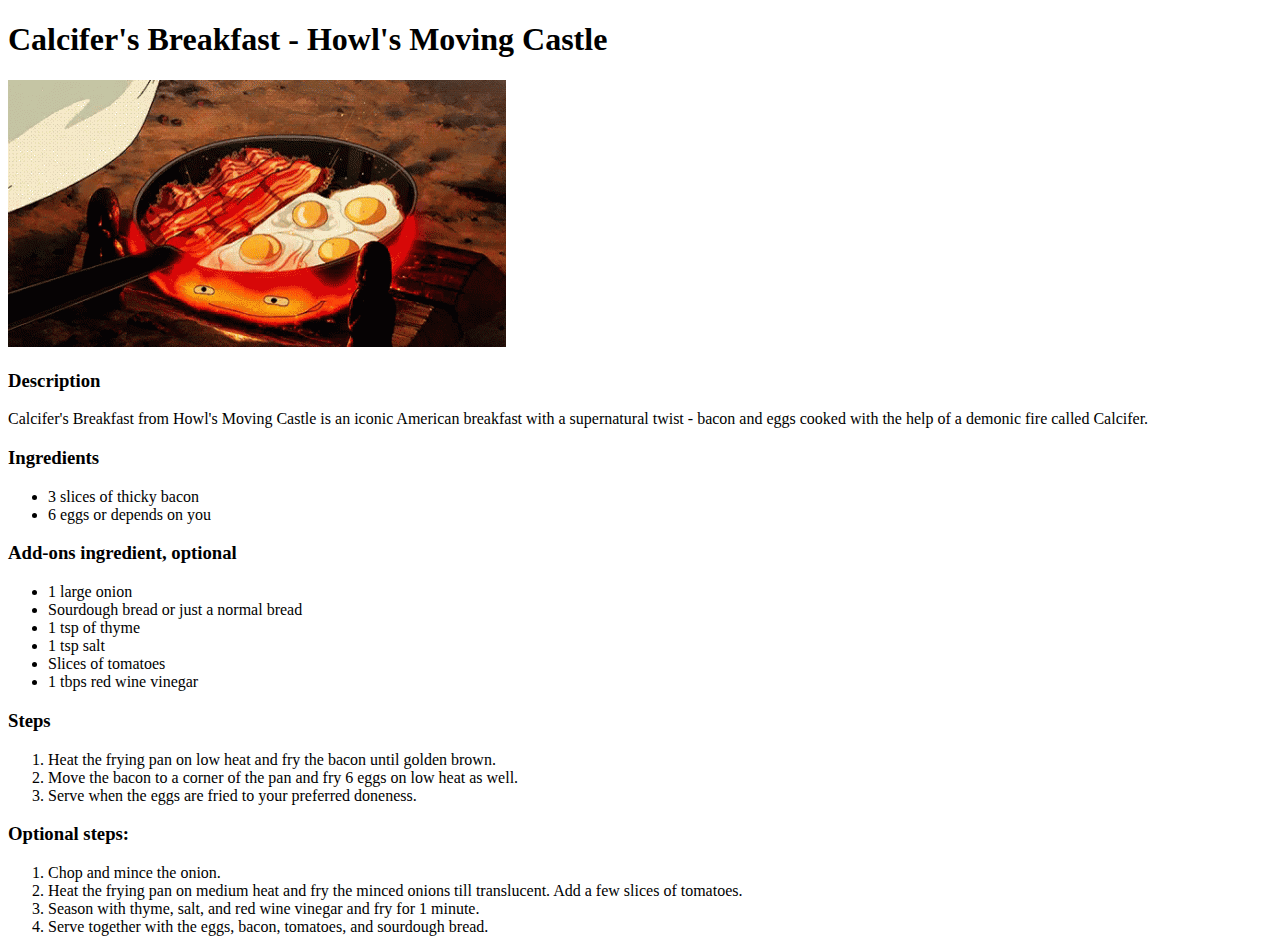
==== recipes/calcifers-breakfast.html @ 9075d48f "Several Recipes added" ====
<!DOCTYPE html>
<html lang="en">
<head>
    <meta charset="UTF-8">
    <meta name="viewport" content="width=device-width, initial-scale=1.0">
    <title>Calcifer's Breakfast</title>
</head>
<body>
    <h1>Calcifer's Breakfast - Howl's Moving Castle</h1>
    <img src="../images/calcifer-breakfast.gif" alt="calcifers-breakfast">
    <h3><strong>Description</strong></h3>
    <p>Calcifer's Breakfast from Howl's Moving Castle is an iconic American breakfast with a supernatural twist - bacon and eggs 
        cooked with the help of a demonic fire called Calcifer.</p>
    <h3><strong>Ingredients</strong></h3>
    <ul>
        <li>3 slices of thicky bacon</li>
        <li>6 eggs or depends on you</li>
    </ul>
    <h3><strong>Add-ons ingredient, optional</strong></h3>
    <ul>
        <li>1 large onion</li>
        <li>Sourdough bread or just a normal bread</li>
        <li>1 tsp of thyme</li>
        <li>1 tsp salt</li>
        <li>Slices of tomatoes</li>
        <li>1 tbps red wine vinegar</li>
    </ul>
    <h3><strong>Steps</strong></h3>
    <ol>
        <li>Heat the frying pan on low heat and fry the bacon until golden brown.</li>
        <li>Move the bacon to a corner of the pan and fry 6 eggs on low heat as well.</li>
        <li>Serve when the eggs are fried to your preferred doneness.</li>
    </ol>
    <h3><strong>Optional steps:</strong></h3>
    <ol>
        <li>Chop and mince the onion.</li>
        <li>Heat the frying pan on medium heat and fry the minced onions till translucent. Add a few slices of tomatoes.</li>
        <li>Season with thyme, salt, and red wine vinegar and fry for 1 minute.</li>
        <li>Serve together with the eggs, bacon, tomatoes, and sourdough bread.</li>
    </ol>
</body>
</html>
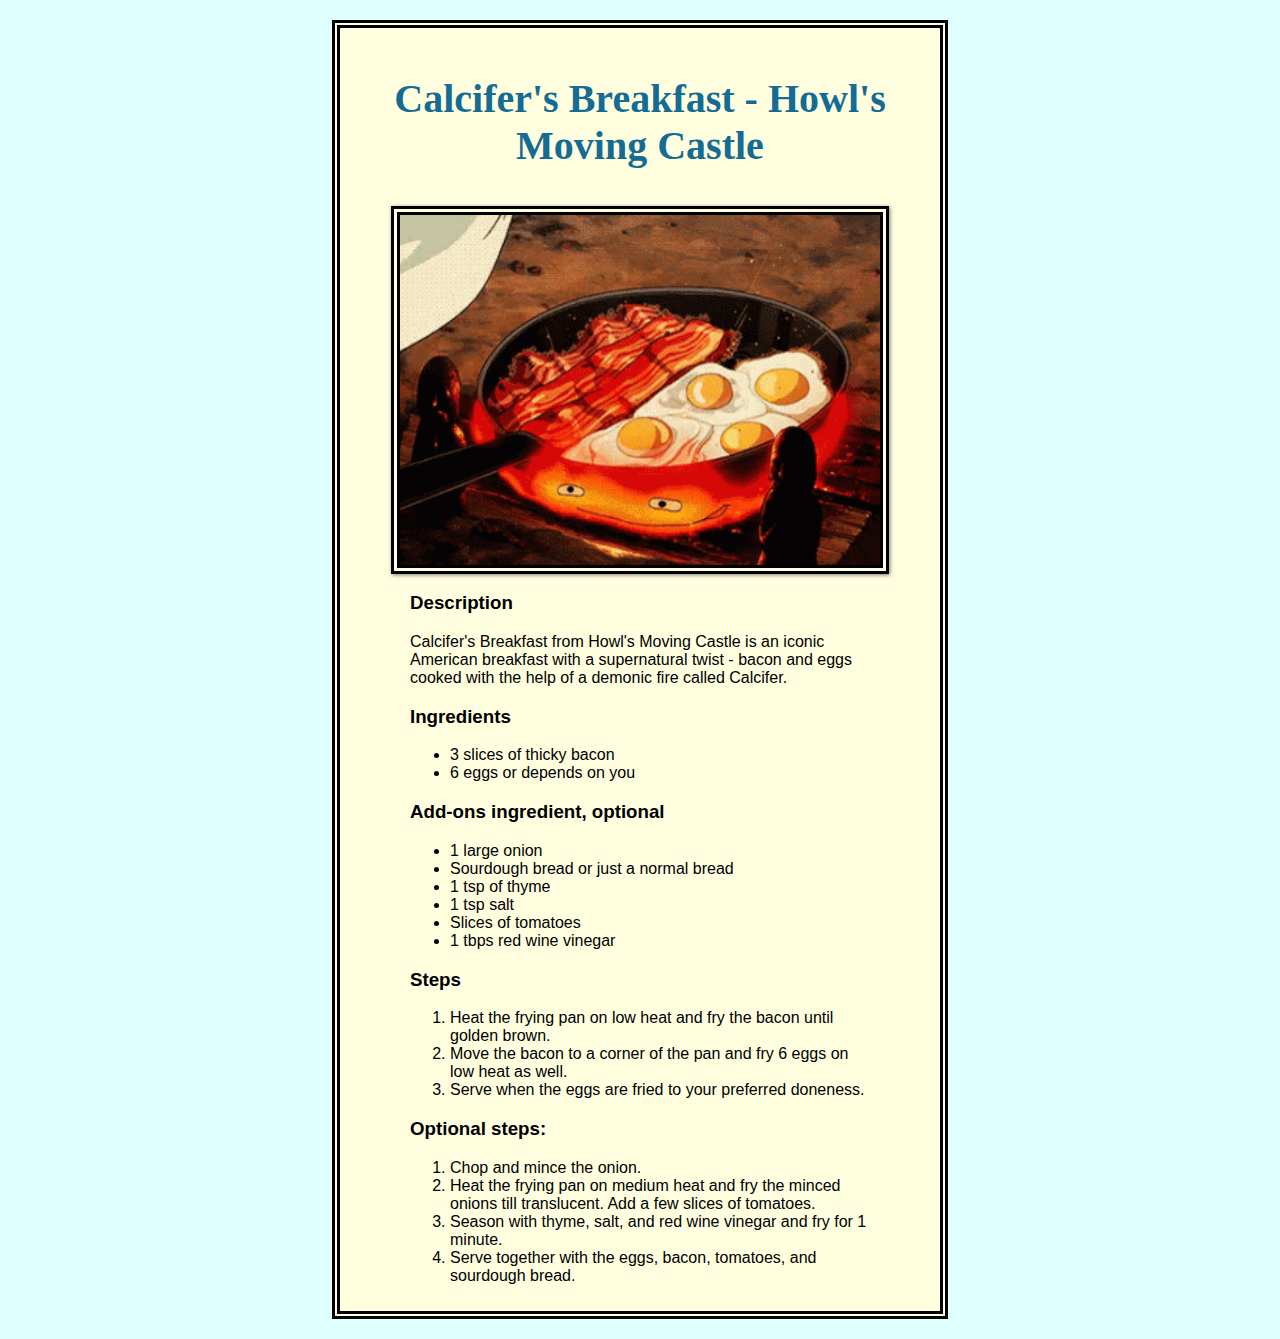
==== commit 53a55259: "Updated recipes gifs , Added images, and fix content positioning." ====
--- a/recipes/calcifers-breakfast.html
+++ b/recipes/calcifers-breakfast.html
@@ -1,42 +1,72 @@
 <!DOCTYPE html>
 <html lang="en">
-<head>
-    <meta charset="UTF-8">
-    <meta name="viewport" content="width=device-width, initial-scale=1.0">
+  <head>
+    <meta charset="UTF-8" />
+    <meta name="viewport" content="width=device-width, initial-scale=1.0" />
     <title>Calcifer's Breakfast</title>
-</head>
-<body>
-    <h1>Calcifer's Breakfast - Howl's Moving Castle</h1>
-    <img src="../images/calcifer-breakfast.gif" alt="calcifers-breakfast">
-    <h3><strong>Description</strong></h3>
-    <p>Calcifer's Breakfast from Howl's Moving Castle is an iconic American breakfast with a supernatural twist - bacon and eggs 
-        cooked with the help of a demonic fire called Calcifer.</p>
-    <h3><strong>Ingredients</strong></h3>
-    <ul>
-        <li>3 slices of thicky bacon</li>
-        <li>6 eggs or depends on you</li>
-    </ul>
-    <h3><strong>Add-ons ingredient, optional</strong></h3>
-    <ul>
-        <li>1 large onion</li>
-        <li>Sourdough bread or just a normal bread</li>
-        <li>1 tsp of thyme</li>
-        <li>1 tsp salt</li>
-        <li>Slices of tomatoes</li>
-        <li>1 tbps red wine vinegar</li>
-    </ul>
-    <h3><strong>Steps</strong></h3>
-    <ol>
-        <li>Heat the frying pan on low heat and fry the bacon until golden brown.</li>
-        <li>Move the bacon to a corner of the pan and fry 6 eggs on low heat as well.</li>
-        <li>Serve when the eggs are fried to your preferred doneness.</li>
-    </ol>
-    <h3><strong>Optional steps:</strong></h3>
-    <ol>
-        <li>Chop and mince the onion.</li>
-        <li>Heat the frying pan on medium heat and fry the minced onions till translucent. Add a few slices of tomatoes.</li>
-        <li>Season with thyme, salt, and red wine vinegar and fry for 1 minute.</li>
-        <li>Serve together with the eggs, bacon, tomatoes, and sourdough bread.</li>
-    </ol>
-</body>
-</html>+    <link rel="stylesheet" href="./recipe-style.css" />
+  </head>
+  <body>
+    <div class="recipes-container" id="recipes-container">
+      <div class="recipe-card">
+        <h1>Calcifer's Breakfast - Howl's Moving Castle</h1>
+        <div class="recipe-image">
+          <img
+            src="../images/calcifer-breakfast.gif"
+            alt="calcifers-breakfast"
+          />
+        </div>
+        <div class="recipe-content">
+          <h3><strong>Description</strong></h3>
+          <p>
+            Calcifer's Breakfast from Howl's Moving Castle is an iconic American
+            breakfast with a supernatural twist - bacon and eggs cooked with the
+            help of a demonic fire called Calcifer.
+          </p>
+          <h3><strong>Ingredients</strong></h3>
+          <ul>
+            <li>3 slices of thicky bacon</li>
+            <li>6 eggs or depends on you</li>
+          </ul>
+          <h3><strong>Add-ons ingredient, optional</strong></h3>
+          <ul>
+            <li>1 large onion</li>
+            <li>Sourdough bread or just a normal bread</li>
+            <li>1 tsp of thyme</li>
+            <li>1 tsp salt</li>
+            <li>Slices of tomatoes</li>
+            <li>1 tbps red wine vinegar</li>
+          </ul>
+          <h3><strong>Steps</strong></h3>
+          <ol>
+            <li>
+              Heat the frying pan on low heat and fry the bacon until golden
+              brown.
+            </li>
+            <li>
+              Move the bacon to a corner of the pan and fry 6 eggs on low heat
+              as well.
+            </li>
+            <li>Serve when the eggs are fried to your preferred doneness.</li>
+          </ol>
+          <h3><strong>Optional steps:</strong></h3>
+          <ol>
+            <li>Chop and mince the onion.</li>
+            <li>
+              Heat the frying pan on medium heat and fry the minced onions till
+              translucent. Add a few slices of tomatoes.
+            </li>
+            <li>
+              Season with thyme, salt, and red wine vinegar and fry for 1
+              minute.
+            </li>
+            <li>
+              Serve together with the eggs, bacon, tomatoes, and sourdough
+              bread.
+            </li>
+          </ol>
+        </div>
+      </div>
+    </div>
+  </body>
+</html>
--- a/recipes/recipe-style.css
+++ b/recipes/recipe-style.css
@@ -0,0 +1,53 @@
+body{
+    font-family: Arial, Helvetica, sans-serif;
+    background-color: lightcyan;
+}
+
+.recipe-card h1{
+  display: flex;
+  font-family: "Skranji", cursive;
+  font-weight: bold;
+  font-size: 2rem;
+  font-size: 40px;
+  justify-content: center;
+  text-align: center;
+  color: #146c94;
+  padding-top: 10px;
+  padding-bottom: 10px;
+}
+
+.recipe-card{
+    display: flex;
+    flex-direction: column;
+    max-width:500px;
+    height: auto;
+    background-color: lightyellow;
+    margin: 20px auto;
+    padding: 10px 50px;
+    border: 8px double black;
+    
+}
+
+.recipe-card h1{
+    text-align: center;
+}
+
+.recipe-content{
+    
+    padding: 0 20px;
+    text-align: left;
+}
+
+.recipe-image{
+    display: flex;
+    justify-content: center;
+}
+
+.recipe-image img{
+    display: flex;
+    width: 480px;
+    height: 350px;
+    object-fit: cover;
+    border: 9px double black;
+    box-shadow: 1px 1px 4px rgba(0, 0, 0, 0.5);
+}